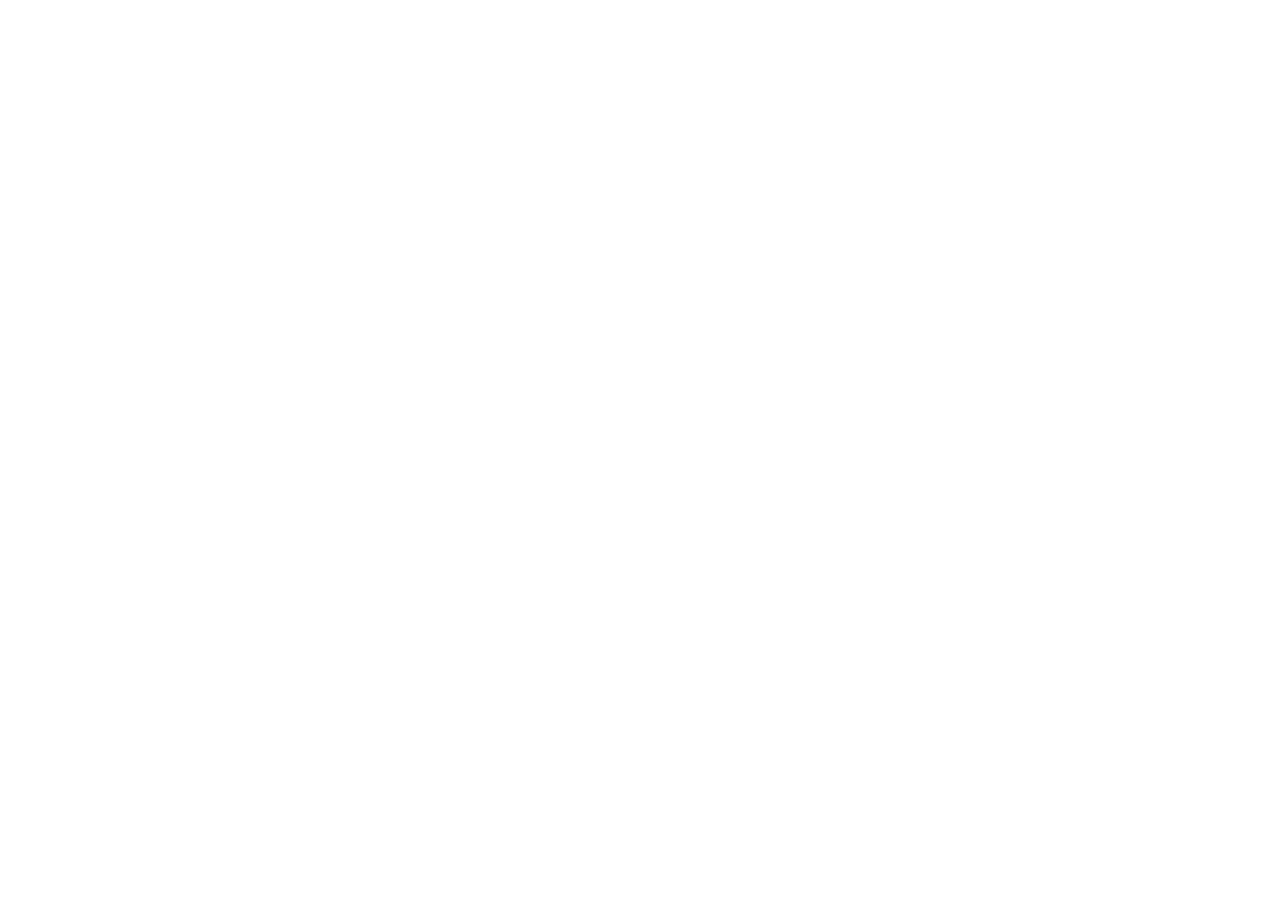
==== Project/index.html @ 3b15f09a "upload project" ====
<!DOCTYPE html>
<html lang="en">
<head>
    <meta charset="UTF-8">
    <meta http-equiv="X-UA-Compatible" content="IE=edge">
    <meta name="viewport" content="width=device-width, initial-scale=1.0">
    <title>Project Javascript</title>
    <link rel="stylesheet" href="./index.css">
</head>
<body>
    
    <script src="./index.js"></script>
</body>
</html>
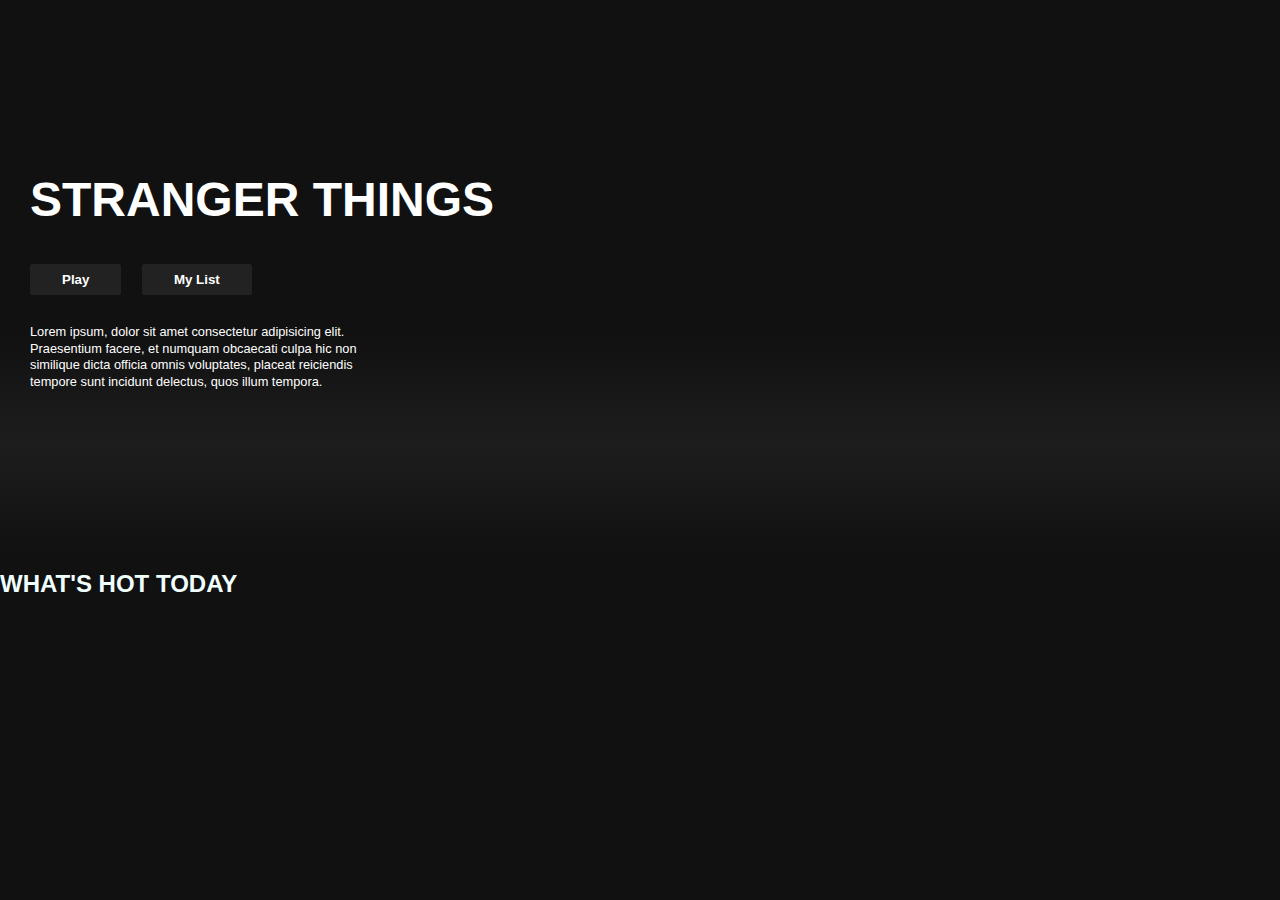
==== commit f161c1c4: "fix bug" ====
--- a/Project/index.html
+++ b/Project/index.html
@@ -8,7 +8,26 @@
     <link rel="stylesheet" href="./index.css">
 </head>
 <body>
-    
+    <div class="banner">
+        <div class="banner-content">
+            <h1 class="banner-title">STRANGER THINGS</h1>
+            <div class="banner-buttons">
+                <button class="banner-button">Play</button>
+                <button class="banner-button">My List</button>
+            </div>
+            <div class="banner-description">
+                <p>Lorem ipsum, dolor sit amet consectetur adipisicing elit. Praesentium facere, et numquam obcaecati culpa hic non 
+                    similique dicta officia omnis voluptates, placeat reiciendis tempore sunt incidunt delectus, 
+                    quos illum tempora.</p>
+            </div>
+        </div>
+        <div class="banner-fade-bottom"></div>
+    </div>
+
+    <div class="row">
+        <h2>WHAT'S HOT TODAY</h2>
+        <div id="row-poster"></div>
+    </div>
     <script src="./index.js"></script>
 </body>
 </html>--- a/Project/index.css
+++ b/Project/index.css
@@ -0,0 +1,91 @@
+*{
+    box-sizing: border-box;
+}
+
+body{
+    font-family: Arial, Helvetica, sans-serif;
+    background-color: #111;
+    padding: 0;
+    margin: 0;
+}
+
+.row{
+    color: azure;
+}
+
+#row-poster img{
+    width: 100%;
+    object-fit: contain;
+    max-height: 250px;
+    margin-right: 10px;
+    transition: trasform 450ms;
+}
+
+#row-poster {
+    display: flex;
+    overflow-y: hidden;
+    overflow-x: scroll;
+    padding: 20px;
+}
+
+#row-poster img:hover {
+    transform: scale(1.08);
+}
+
+.banner {
+    background-image: url("https://www.ilquotidianoitaliano.com/wp-content/uploads/2022/07/stranger-things.jpg");
+    background-size: cover;
+    background-position: center ;
+    color: white;
+    object-fit: contain;
+    height: 550px;
+    width: 100%;
+}
+
+.banner-content{
+    margin-left: 30px;
+    padding-top: 140px;
+    height: 190px;
+}
+
+.banner-title{
+    font-size: 3rem;
+    font-weight: 800;
+    padding-bottom: 0.3rem;
+}
+
+.banner-description {
+    width: 45rem;
+    line-height: 1.3;
+    padding-top: 1rem;
+    font-size: 0.8rem;
+    max-width: 360px;
+    height: 180px ;
+}
+
+.banner-button{
+    cursor: pointer;
+    color: #fff;
+    outline: none;
+    border: none;
+    font-weight: 700;
+    border-radius: 0.2vw;
+    padding-left: 2rem;
+    padding-right: 2rem;
+    margin-right: 1rem;
+    padding-top: 0.5rem;
+    padding-bottom: 0.5rem;
+    background-color: rgba(51, 51, 51, 0.5 )
+}
+
+.banner-button:hover {
+    color: #000;
+    background-color: #e6e6e6;
+    transition: all 0.2s;
+}
+
+.banner-fade-bottom{
+    margin-top: 145px;
+    height: 13.6rem;
+    background-image: linear-gradient(180deg, transparent, rgba(37, 37, 37, 0.61), #111);
+}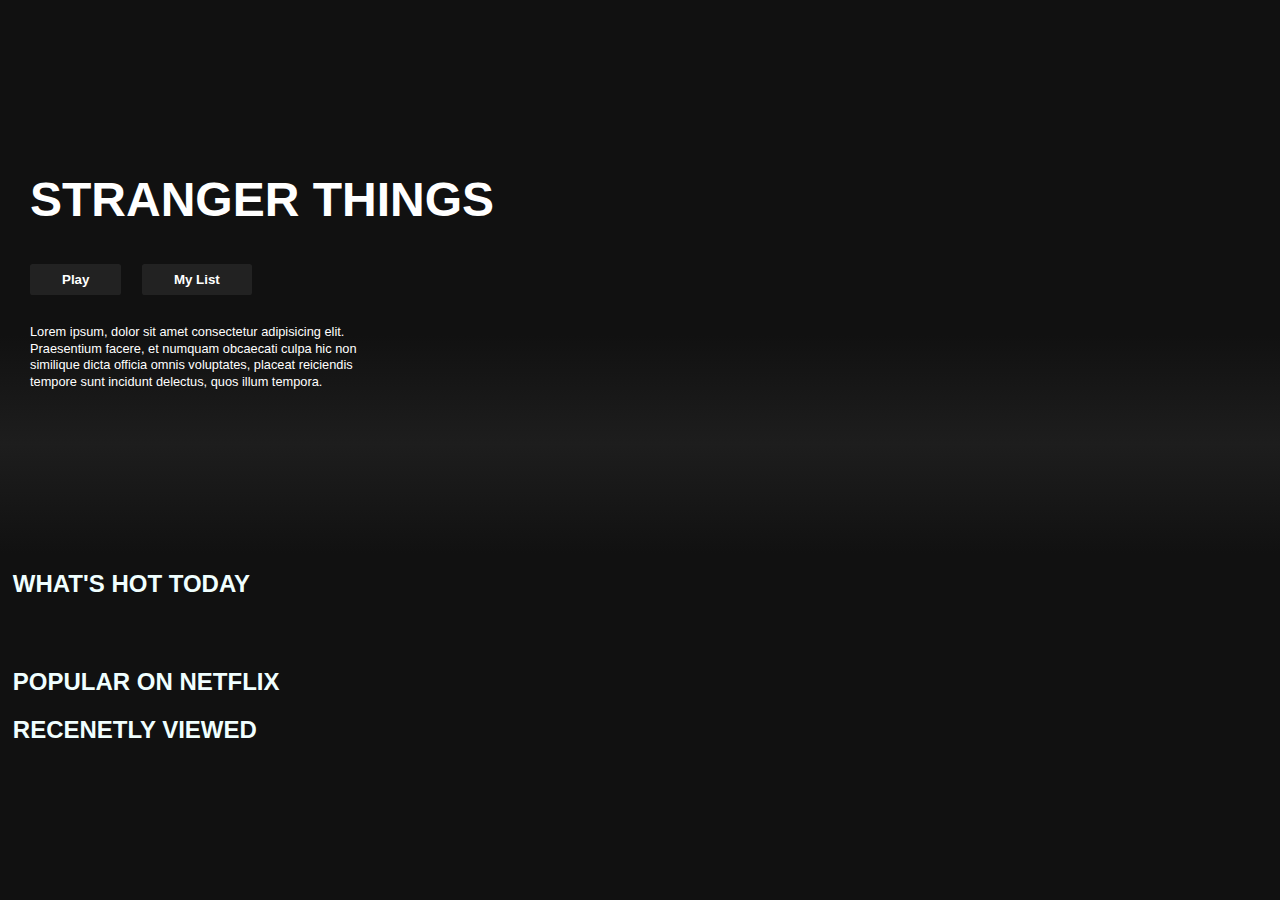
==== commit 67e5fec8: "upload project" ====
--- a/Project/index.html
+++ b/Project/index.html
@@ -26,7 +26,17 @@
 
     <div class="row">
         <h2>WHAT'S HOT TODAY</h2>
-        <div id="row-poster"></div>
+        <div id="row-poster1"></div>
+
+        <h2>POPULAR ON NETFLIX</h2>
+        <div id="row-poster2"></div>
+
+        <h2>RECENETLY VIEWED</h2>
+        <div id="row-poster3"></div>
+
+        <div id="row-poster4"></div>
+
+        <div id="row-poster5"></div>
     </div>
     <script src="./index.js"></script>
 </body>
--- a/Project/index.css
+++ b/Project/index.css
@@ -13,22 +13,29 @@
     color: azure;
 }
 
-#row-poster img{
+.row h2{
+    padding-left: 1%;
+    margin-bottom: 0.5%;
+}
+
+#row-poster1 img{
     width: 100%;
     object-fit: contain;
     max-height: 250px;
-    margin-right: 10px;
+    margin-right: 1%;
     transition: trasform 450ms;
 }
 
-#row-poster {
+#row-poster1 {
     display: flex;
     overflow-y: hidden;
     overflow-x: scroll;
     padding: 20px;
+    padding-top: 5px;
+    padding-bottom: 3%;
 }
 
-#row-poster img:hover {
+#row-poster1 img:hover {
     transform: scale(1.08);
 }
 
@@ -88,4 +95,5 @@
     margin-top: 145px;
     height: 13.6rem;
     background-image: linear-gradient(180deg, transparent, rgba(37, 37, 37, 0.61), #111);
-}+}
+
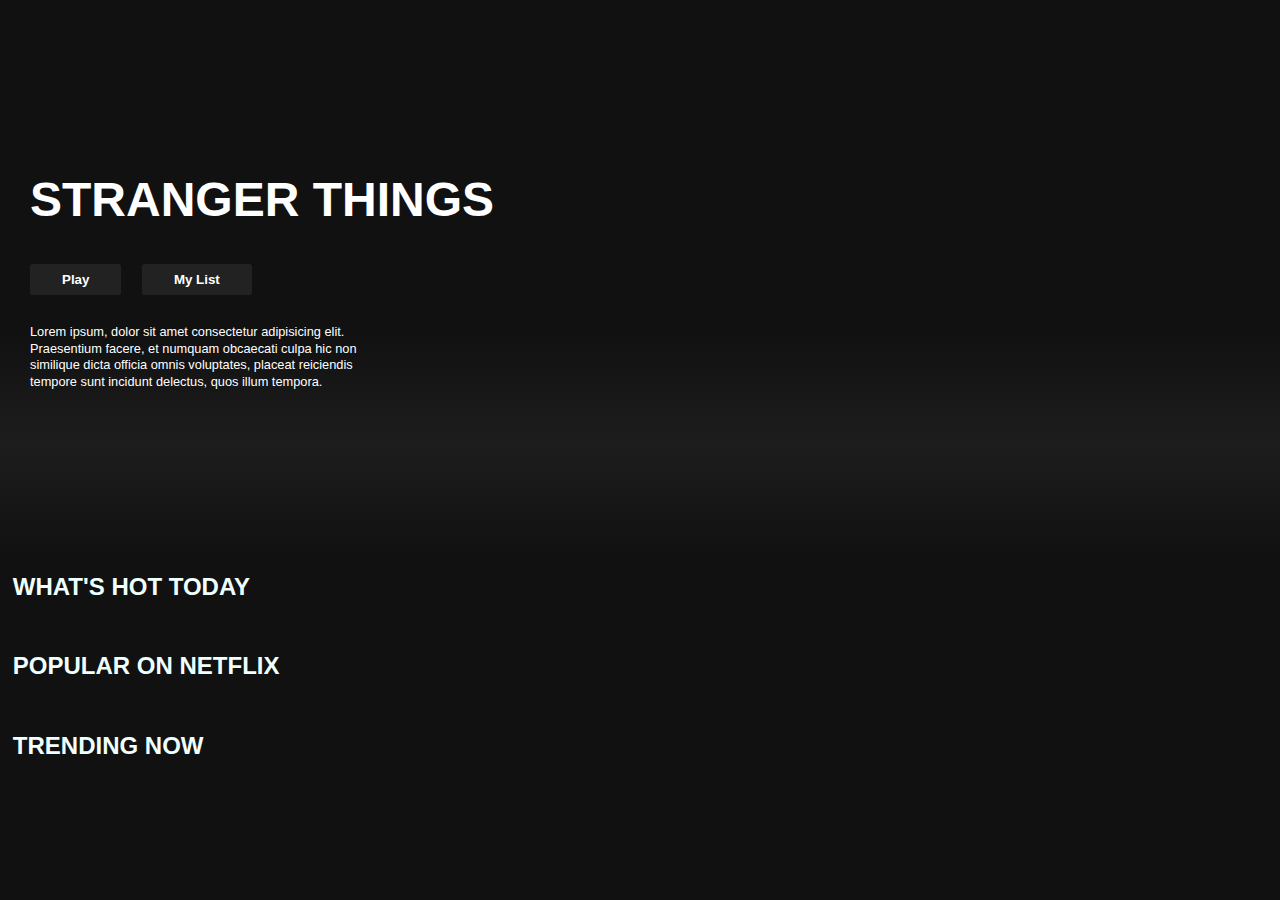
==== commit 0cfb08e3: "upload project (29/10)" ====
--- a/Project/index.html
+++ b/Project/index.html
@@ -31,12 +31,8 @@
         <h2>POPULAR ON NETFLIX</h2>
         <div id="row-poster2"></div>
 
-        <h2>RECENETLY VIEWED</h2>
+        <h2>TRENDING NOW</h2>
         <div id="row-poster3"></div>
-
-        <div id="row-poster4"></div>
-
-        <div id="row-poster5"></div>
     </div>
     <script src="./index.js"></script>
 </body>
--- a/Project/index.css
+++ b/Project/index.css
@@ -18,6 +18,7 @@
     margin-bottom: 0.5%;
 }
 
+/* Row 1 */
 #row-poster1 img{
     width: 100%;
     object-fit: contain;
@@ -30,23 +31,65 @@
     display: flex;
     overflow-y: hidden;
     overflow-x: scroll;
-    padding: 20px;
-    padding-top: 5px;
-    padding-bottom: 3%;
+    padding: 1%;
 }
 
 #row-poster1 img:hover {
     transform: scale(1.08);
 }
 
+/* Row 2 */
+#row-poster2 img{
+    width: 100%;
+    object-fit: contain;
+    max-height: 250px;
+    margin-right: 1%;
+    transition: trasform 450ms;
+}
+
+#row-poster2 {
+    display: flex;
+    overflow-y: hidden;
+    overflow-x: scroll;
+    padding: 1%;
+}
+
+#row-poster2 img:hover {
+    transform: scale(1.08);
+}
+
+/* Row 3 */
+#row-poster3 img{
+    width: 100%;
+    object-fit: contain;
+    max-height: 250px;
+    margin-right: 1%;
+    transition: trasform 450ms;
+}
+
+#row-poster3 {
+    display: flex;
+    overflow-y: hidden;
+    overflow-x: scroll;
+    padding: 1%;
+}
+
+#row-poster3 img:hover {
+    transform: scale(1.08);
+}
+
+::-webkit-scrollbar{
+    display: none;
+}
+
 .banner {
+    height: 100%;
+    width: 100%;
     background-image: url("https://www.ilquotidianoitaliano.com/wp-content/uploads/2022/07/stranger-things.jpg");
     background-size: cover;
-    background-position: center ;
+    background-position: center center;
     color: white;
     object-fit: contain;
-    height: 550px;
-    width: 100%;
 }
 
 .banner-content{
@@ -56,7 +99,7 @@
 }
 
 .banner-title{
-    font-size: 3rem;
+    font-size: 300%;
     font-weight: 800;
     padding-bottom: 0.3rem;
 }
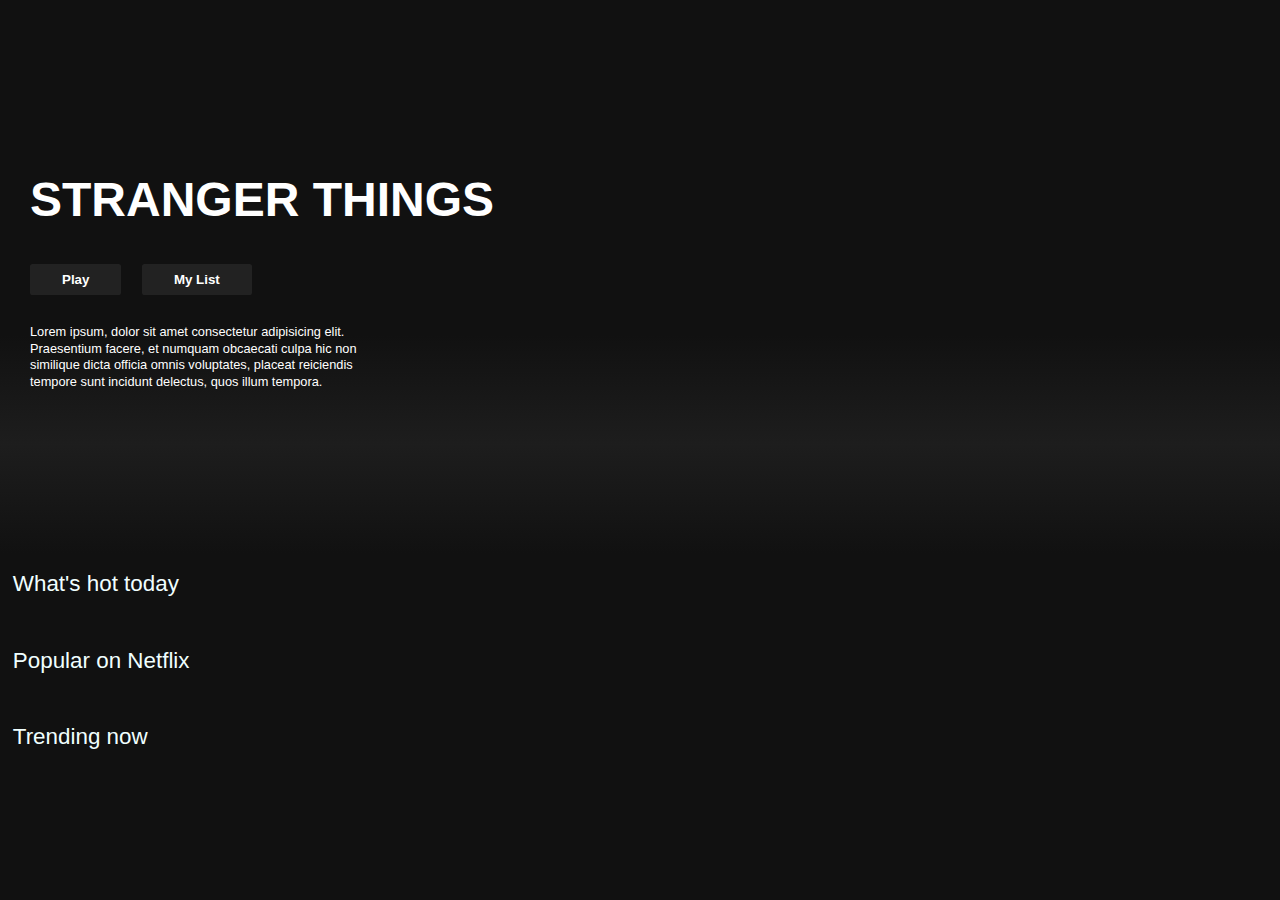
==== commit f8afc4b7: "upload project (31/10)" ====
--- a/Project/index.html
+++ b/Project/index.html
@@ -6,6 +6,7 @@
     <meta name="viewport" content="width=device-width, initial-scale=1.0">
     <title>Project Javascript</title>
     <link rel="stylesheet" href="./index.css">
+    <link href="http://fonts.cdnfonts.com/css/netflix-font" rel="stylesheet">
 </head>
 <body>
     <div class="banner">
@@ -25,13 +26,13 @@
     </div>
 
     <div class="row">
-        <h2>WHAT'S HOT TODAY</h2>
+        <h2 class="row-title">What's hot today</h2>
         <div id="row-poster1"></div>
 
-        <h2>POPULAR ON NETFLIX</h2>
+        <h2 class="row-title">Popular on Netflix</h2>
         <div id="row-poster2"></div>
 
-        <h2>TRENDING NOW</h2>
+        <h2 class="row-title">Trending now</h2>
         <div id="row-poster3"></div>
     </div>
     <script src="./index.js"></script>
--- a/Project/index.css
+++ b/Project/index.css
@@ -18,6 +18,10 @@
     margin-bottom: 0.5%;
 }
 
+.row-title {
+    font-weight: 540;
+    font-size: 140%;
+}
 /* Row 1 */
 #row-poster1 img{
     width: 100%;
@@ -32,6 +36,10 @@
     overflow-y: hidden;
     overflow-x: scroll;
     padding: 1%;
+}
+
+#row-poster1 h2{
+    font-weight: 1;
 }
 
 #row-poster1 img:hover {
